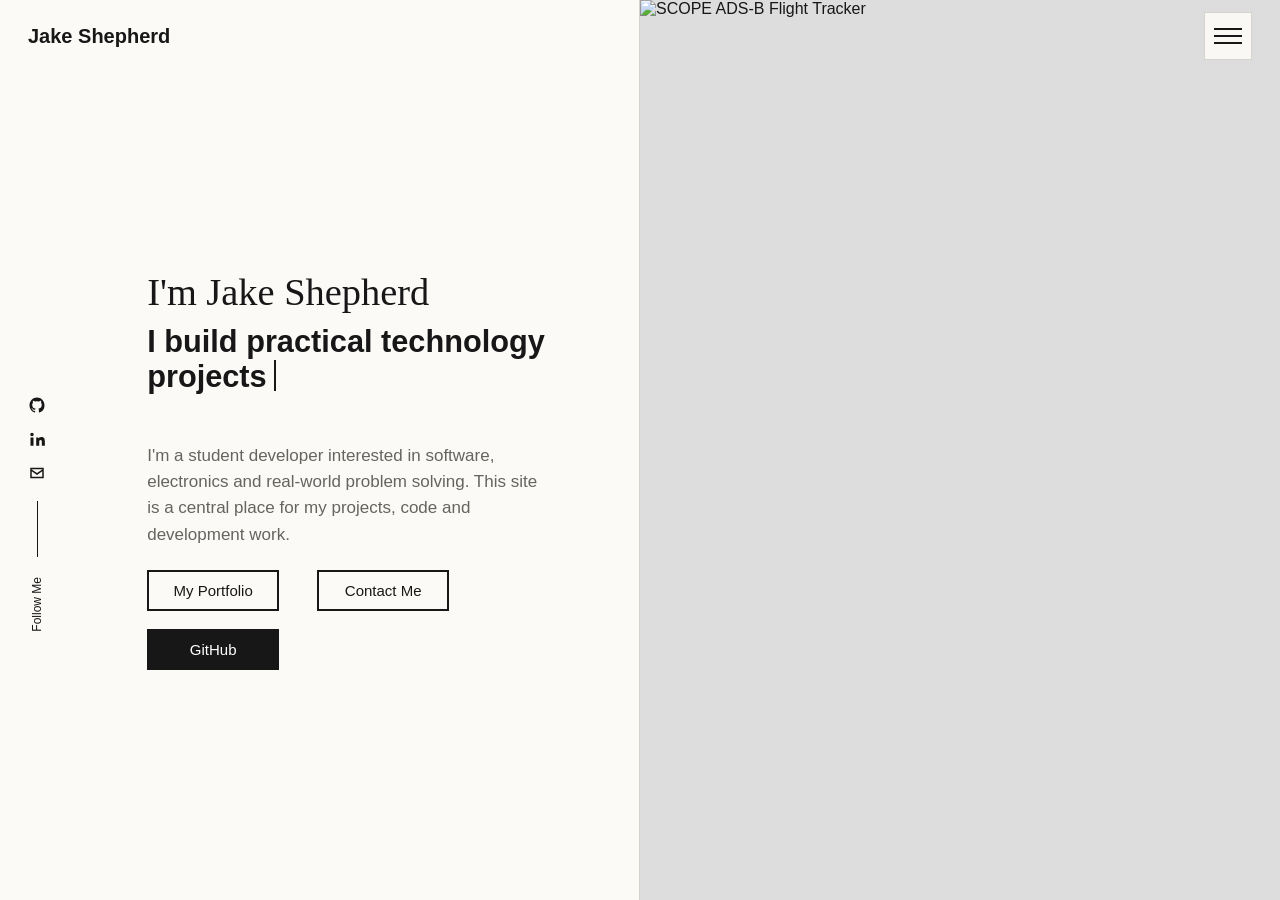
==== index.html @ 20733dd6 "Add files via upload" ====
<!DOCTYPE html>
<html lang="en">
<head>
  <meta charset="UTF-8">
  <meta name="viewport" content="width=device-width, initial-scale=1">
  <title>Jake Shepherd</title>
  <meta name="description" content="Jake Shepherd - student developer and project portfolio.">
  <link rel="stylesheet" href="style.css">
</head>
<body>

<header class="topbar">
  <a class="name" href="index.html">Jake Shepherd</a>

  <button class="menu-button" id="menuButton" aria-label="Open menu">
    <span></span>
    <span></span>
    <span></span>
  </button>
</header>

<nav class="menu" id="menu">
  <a href="index.html">Home</a>
  <a href="portfolio.html">Portfolio</a>
  <a href="https://github.com/YOUR-GITHUB-USERNAME" target="_blank" rel="noopener">GitHub</a>
  <a href="https://www.linkedin.com/in/jakeshepherd27/" target="_blank" rel="noopener">LinkedIn</a>
</nav>

<aside class="socials">
  <a href="https://github.com/YOUR-GITHUB-USERNAME" target="_blank" rel="noopener" aria-label="GitHub">
    <svg viewBox="0 0 24 24" aria-hidden="true">
      <path d="M12 2C6.48 2 2 6.58 2 12.23c0 4.52 2.87 8.35 6.84 9.7.5.1.68-.22.68-.49 0-.24-.01-.88-.01-1.72-2.78.62-3.37-1.37-3.37-1.37-.45-1.18-1.11-1.49-1.11-1.49-.91-.64.07-.63.07-.63 1 .07 1.53 1.06 1.53 1.06.9 1.56 2.35 1.11 2.92.85.09-.67.35-1.11.64-1.37-2.22-.26-4.56-1.14-4.56-5.06 0-1.12.39-2.03 1.03-2.75-.1-.26-.45-1.3.1-2.71 0 0 .84-.28 2.75 1.05A9.3 9.3 0 0 1 12 6.97a9.3 9.3 0 0 1 2.5.35c1.91-1.33 2.75-1.05 2.75-1.05.55 1.41.2 2.45.1 2.71.64.72 1.03 1.63 1.03 2.75 0 3.93-2.34 4.8-4.57 5.05.36.32.68.94.68 1.9 0 1.37-.01 2.47-.01 2.81 0 .27.18.6.69.49A10.28 10.28 0 0 0 22 12.23C22 6.58 17.52 2 12 2Z"/>
    </svg>
  </a>

  <a href="https://www.linkedin.com/in/jakeshepherd27/" target="_blank" rel="noopener" aria-label="LinkedIn">
    <svg viewBox="0 0 24 24" aria-hidden="true">
      <path d="M5.34 3.5A2.34 2.34 0 1 1 5.34 8.18 2.34 2.34 0 0 1 5.34 3.5ZM3.32 9.88h4.04V21H3.32V9.88Zm6.55 0h3.87v1.52h.05c.54-1.02 1.86-2.1 3.83-2.1 4.1 0 4.86 2.7 4.86 6.2V21h-4.03v-4.88c0-1.16-.02-2.66-1.62-2.66-1.62 0-1.87 1.27-1.87 2.58V21h-4.04V9.88Z"/>
    </svg>
  </a>

  <a href="mailto:jake_shepherd@icloud.com" aria-label="Email">
    <svg viewBox="0 0 24 24" aria-hidden="true">
      <path d="M3 5h18v14H3V5Zm9 7.1L19.5 7H4.5L12 12.1Zm0 2.4L5 9.75V17h14V9.75L12 14.5Z"/>
    </svg>
  </a>

  <span class="social-line"></span>
  <span class="follow-text">Follow Me</span>
</aside>

<main class="hero">
  <section class="intro-panel">
    <div class="intro-content">
      <h1>I'm Jake Shepherd</h1>

      <h2>I build practical technology projects<span class="cursor"></span></h2>

      <p>
        I'm a student developer interested in software, electronics and
        real-world problem solving. This site is a central place for my
        projects, code and development work.
      </p>

      <div class="buttons">
        <a class="button outline" href="portfolio.html">My Portfolio</a>
        <a class="button outline" href="mailto:jake_shepherd@icloud.com">Contact Me</a>
        <a class="button filled" href="https://github.com/YOUR-GITHUB-USERNAME" target="_blank" rel="noopener">GitHub</a>
      </div>
    </div>
  </section>

  <a
    class="project-image"
    href="https://scope-adsb.jake-shepherd.workers.dev"
    target="_blank"
    rel="noopener"
    aria-label="Open SCOPE ADS-B Flight Tracker"
  >
    <img src="assets/flight-tracker.jpg" alt="SCOPE ADS-B Flight Tracker">
    <div class="image-overlay">
      <span>SCOPE ADS-B Flight Tracker</span>
      <strong>Open live project</strong>
    </div>
  </a>
</main>

<script src="script.js"></script>
</body>
</html>
---- style.css ----
* {
  box-sizing: border-box;
}

:root {
  --page: #f4f3ef;
  --panel: #fbfaf7;
  --text: #171717;
  --muted: #65645f;
  --line: #d6d3cc;
  --accent: #477d68;
}

html,
body {
  margin: 0;
  min-height: 100%;
  background: var(--page);
  color: var(--text);
  font-family: Arial, Helvetica, sans-serif;
}

body {
  overflow-x: hidden;
}

a {
  color: inherit;
  text-decoration: none;
}

.topbar {
  position: fixed;
  z-index: 30;
  top: 0;
  left: 0;
  width: 100%;
  height: 72px;
  display: flex;
  align-items: center;
  justify-content: space-between;
  padding: 0 28px;
  pointer-events: none;
}

.name {
  font-size: 20px;
  font-weight: 600;
  pointer-events: auto;
}

.menu-button {
  pointer-events: auto;
  width: 48px;
  height: 48px;
  border: 1px solid var(--line);
  background: rgba(251, 250, 247, 0.93);
  display: grid;
  place-content: center;
  gap: 5px;
  cursor: pointer;
}

.menu-button span {
  width: 28px;
  height: 2px;
  background: var(--text);
  transition: 0.25s;
}

.menu-button.open span:nth-child(1) {
  transform: translateY(7px) rotate(45deg);
}

.menu-button.open span:nth-child(2) {
  opacity: 0;
}

.menu-button.open span:nth-child(3) {
  transform: translateY(-7px) rotate(-45deg);
}

.menu {
  position: fixed;
  z-index: 25;
  top: 0;
  right: 0;
  width: min(360px, 100%);
  height: 100vh;
  padding: 120px 44px;
  background: rgba(251, 250, 247, 0.99);
  border-left: 1px solid var(--line);
  transform: translateX(100%);
  transition: transform 0.3s ease;
  display: flex;
  flex-direction: column;
  gap: 24px;
}

.menu.open {
  transform: translateX(0);
}

.menu a {
  font-size: 28px;
  border-bottom: 1px solid var(--line);
  padding-bottom: 14px;
}

.menu a:hover {
  color: var(--accent);
}

.socials {
  position: fixed;
  z-index: 20;
  left: 28px;
  top: 44%;
  display: flex;
  flex-direction: column;
  align-items: center;
  gap: 16px;
}

.socials a {
  width: 18px;
  height: 18px;
}

.socials svg {
  width: 100%;
  height: 100%;
  fill: var(--text);
}

.social-line {
  width: 1px;
  height: 56px;
  background: var(--text);
  margin-top: 3px;
}

.follow-text {
  margin-top: 4px;
  font-size: 12px;
  writing-mode: vertical-rl;
  transform: rotate(180deg);
}

.hero {
  min-height: 100vh;
  display: grid;
  grid-template-columns: 50% 50%;
}

.intro-panel {
  min-height: 100vh;
  background: var(--panel);
  display: flex;
  align-items: center;
  padding: 120px 85px 80px 11.5vw;
  border-right: 1px solid var(--line);
}

.intro-content {
  max-width: 520px;
}

.intro-content h1 {
  margin: 0 0 10px;
  font-family: Georgia, "Times New Roman", serif;
  font-weight: 400;
  font-size: clamp(34px, 3vw, 50px);
}

.intro-content h2 {
  margin: 0;
  font-size: clamp(25px, 2.4vw, 40px);
  font-weight: 600;
  line-height: 1.15;
}

.cursor {
  display: inline-block;
  width: 2px;
  height: 1em;
  margin-left: 7px;
  background: var(--text);
  vertical-align: -0.12em;
  animation: blink 0.9s steps(1) infinite;
}

@keyframes blink {
  50% {
    opacity: 0;
  }
}

.intro-content p {
  margin: 48px 0 0;
  max-width: 470px;
  color: var(--muted);
  font-size: 17px;
  line-height: 1.55;
}

.buttons {
  margin-top: 22px;
  display: flex;
  flex-wrap: wrap;
  gap: 18px 38px;
}

.button {
  min-width: 132px;
  padding: 10px 19px;
  text-align: center;
  font-size: 15px;
  transition: 0.2s ease;
}

.button.outline {
  border: 2px solid var(--text);
}

.button.outline:hover {
  background: var(--text);
  color: white;
}

.button.filled {
  background: var(--text);
  color: white;
  border: 2px solid var(--text);
}

.button.filled:hover {
  background: transparent;
  color: var(--text);
}

.project-image {
  min-height: 100vh;
  position: relative;
  display: block;
  overflow: hidden;
  background: #ddd;
}

.project-image img {
  width: 100%;
  height: 100%;
  object-fit: cover;
  object-position: center;
  transition:
    filter 0.45s ease,
    transform 0.45s ease;
}

.project-image:hover img {
  filter: blur(7px) brightness(0.72);
  transform: scale(1.035);
}

.image-overlay {
  position: absolute;
  inset: 0;
  display: flex;
  flex-direction: column;
  justify-content: center;
  align-items: center;
  gap: 8px;
  background: rgba(20, 20, 20, 0.08);
  opacity: 0;
  transition: opacity 0.35s ease;
  text-align: center;
  padding: 30px;
  color: white;
}

.project-image:hover .image-overlay,
.card-image:hover .image-overlay {
  opacity: 1;
}

.image-overlay span {
  font-size: 28px;
  font-weight: 600;
}

.image-overlay strong {
  font-size: 15px;
  border: 1px solid white;
  padding: 9px 14px;
  font-weight: 400;
}

/* Portfolio */

.portfolio-body {
  min-height: 100vh;
}

.portfolio-page {
  width: min(1180px, calc(100% - 80px));
  margin: 0 auto;
  padding: 130px 0 70px;
}

.portfolio-heading {
  padding-bottom: 45px;
  border-bottom: 1px solid var(--line);
}

.portfolio-heading > p {
  margin: 0 0 10px;
  color: #8a8881;
  font-size: 12px;
  letter-spacing: 0.18em;
}

.portfolio-heading h1 {
  margin: 0 0 14px;
  font-family: Georgia, "Times New Roman", serif;
  font-size: clamp(48px, 7vw, 82px);
  font-weight: 400;
}

.portfolio-heading span {
  color: var(--muted);
  font-size: 17px;
}

.project-grid {
  display: grid;
  grid-template-columns: repeat(2, minmax(0, 1fr));
  gap: 28px;
  padding-top: 38px;
}

.project-card {
  border: 1px solid var(--line);
  background: var(--panel);
  min-height: 430px;
}

.card-image {
  position: relative;
  display: block;
  height: 280px;
  overflow: hidden;
}

.card-image img {
  width: 100%;
  height: 100%;
  object-fit: cover;
  transition:
    filter 0.4s ease,
    transform 0.4s ease;
}

.card-image:hover img {
  filter: blur(6px) brightness(0.62);
  transform: scale(1.035);
}

.card-content {
  padding: 24px;
}

.number {
  margin: 0 0 10px;
  color: #8c8a83;
  font-size: 12px;
}

.card-content h2 {
  margin: 0 0 12px;
  font-size: 25px;
}

.card-content > p:not(.number) {
  margin: 0;
  color: var(--muted);
  line-height: 1.55;
}

.card-links {
  margin-top: 24px;
  display: flex;
  gap: 22px;
}

.card-links a {
  border-bottom: 1px solid #aaa79f;
  padding-bottom: 3px;
}

.card-links a:hover {
  border-color: var(--text);
}

.private-project {
  display: inline-block;
  margin-top: 24px;
  color: #77746d;
  font-size: 13px;
  border: 1px solid var(--line);
  padding: 8px 10px;
}

.text-card {
  display: flex;
  flex-direction: column;
}

.joggler-art,
.coming-art {
  height: 280px;
  position: relative;
  overflow: hidden;
  background:
    linear-gradient(135deg, #e8e7e2, #cbc9c0);
}

.joggler-art {
  display: grid;
  place-items: center;
}

.joggler-screen {
  width: 230px;
  height: 150px;
  padding: 14px;
  border: 8px solid #262626;
  border-radius: 10px;
  background: #eff4f1;
  box-shadow: 0 12px 26px rgba(0,0,0,0.18);
}

.joggler-top {
  height: 8px;
  width: 74px;
  margin-bottom: 12px;
  background: #657a70;
  border-radius: 4px;
}

.joggler-widget {
  height: 40px;
  flex: 1;
  background: white;
  border: 1px solid #d8ded9;
  border-radius: 6px;
}

.joggler-widget.wide {
  height: 35px;
  margin-bottom: 8px;
}

.joggler-row {
  display: flex;
  gap: 8px;
}

.joggler-nav {
  height: 5px;
  width: 75px;
  margin: 11px auto 0;
  background: #aeb7b1;
  border-radius: 10px;
}

.coming-art {
  display: grid;
  place-content: center;
}

.coming-art span {
  font-family: Georgia, "Times New Roman", serif;
  font-size: 105px;
  color: #aaa79f;
}

@media (max-width: 900px) {
  .hero {
    grid-template-columns: 1fr;
  }

  .intro-panel {
    min-height: 78vh;
    padding: 120px 48px 70px 80px;
    border-right: 0;
    border-bottom: 1px solid var(--line);
  }

  .project-image {
    min-height: 65vh;
  }

  .socials {
    left: 20px;
  }

  .project-grid {
    grid-template-columns: 1fr;
  }
}

@media (max-width: 620px) {
  .topbar {
    padding: 0 18px;
  }

  .name {
    font-size: 18px;
  }

  .socials {
    display: none;
  }

  .intro-panel {
    padding: 110px 24px 60px;
  }

  .intro-content p {
    margin-top: 34px;
  }

  .buttons {
    gap: 12px;
  }

  .button {
    width: 100%;
  }

  .project-image {
    min-height: 52vh;
  }

  .project-image .image-overlay {
    opacity: 1;
    justify-content: flex-end;
    background: linear-gradient(transparent, rgba(0,0,0,0.62));
    padding-bottom: 38px;
  }

  .project-image img {
    filter: brightness(0.82);
  }

  .portfolio-page {
    width: min(100% - 30px, 1180px);
    padding-top: 110px;
  }

  .portfolio-heading h1 {
    font-size: 54px;
  }
}
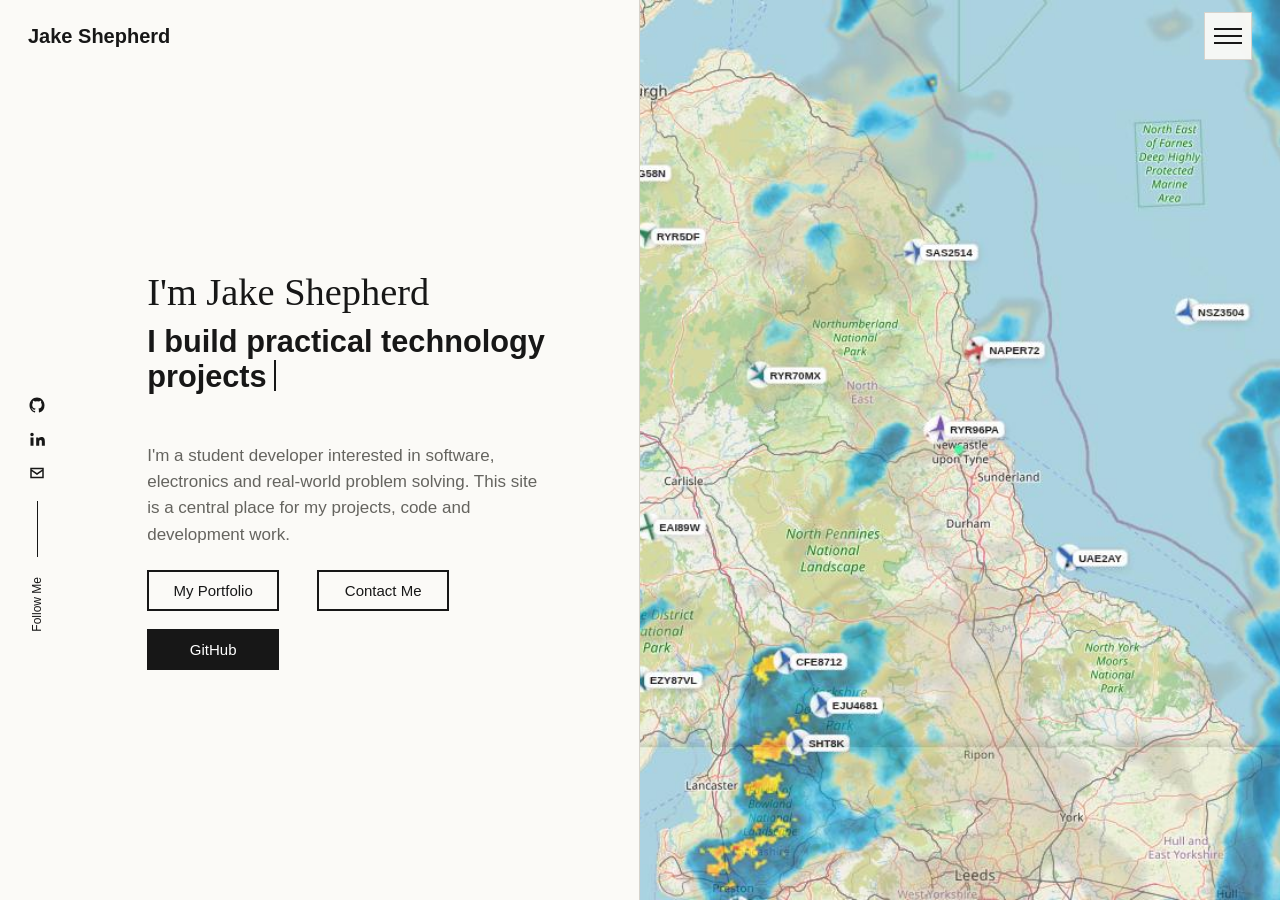
==== commit e092ca53: "Update image source for flight tracker" ====
--- a/index.html
+++ b/index.html
@@ -22,12 +22,12 @@
 <nav class="menu" id="menu">
   <a href="index.html">Home</a>
   <a href="portfolio.html">Portfolio</a>
-  <a href="https://github.com/YOUR-GITHUB-USERNAME" target="_blank" rel="noopener">GitHub</a>
+  <a href="https://github.com/jakeshepherd27" target="_blank" rel="noopener">GitHub</a>
   <a href="https://www.linkedin.com/in/jakeshepherd27/" target="_blank" rel="noopener">LinkedIn</a>
 </nav>
 
 <aside class="socials">
-  <a href="https://github.com/YOUR-GITHUB-USERNAME" target="_blank" rel="noopener" aria-label="GitHub">
+  <a href="https://github.com/jakeshepherd27" target="_blank" rel="noopener" aria-label="GitHub">
     <svg viewBox="0 0 24 24" aria-hidden="true">
       <path d="M12 2C6.48 2 2 6.58 2 12.23c0 4.52 2.87 8.35 6.84 9.7.5.1.68-.22.68-.49 0-.24-.01-.88-.01-1.72-2.78.62-3.37-1.37-3.37-1.37-.45-1.18-1.11-1.49-1.11-1.49-.91-.64.07-.63.07-.63 1 .07 1.53 1.06 1.53 1.06.9 1.56 2.35 1.11 2.92.85.09-.67.35-1.11.64-1.37-2.22-.26-4.56-1.14-4.56-5.06 0-1.12.39-2.03 1.03-2.75-.1-.26-.45-1.3.1-2.71 0 0 .84-.28 2.75 1.05A9.3 9.3 0 0 1 12 6.97a9.3 9.3 0 0 1 2.5.35c1.91-1.33 2.75-1.05 2.75-1.05.55 1.41.2 2.45.1 2.71.64.72 1.03 1.63 1.03 2.75 0 3.93-2.34 4.8-4.57 5.05.36.32.68.94.68 1.9 0 1.37-.01 2.47-.01 2.81 0 .27.18.6.69.49A10.28 10.28 0 0 0 22 12.23C22 6.58 17.52 2 12 2Z"/>
     </svg>
@@ -39,7 +39,7 @@
     </svg>
   </a>
 
-  <a href="mailto:jake_shepherd@icloud.com" aria-label="Email">
+  <a href="mailto:contactmethroughlinkedin" aria-label="Email">
     <svg viewBox="0 0 24 24" aria-hidden="true">
       <path d="M3 5h18v14H3V5Zm9 7.1L19.5 7H4.5L12 12.1Zm0 2.4L5 9.75V17h14V9.75L12 14.5Z"/>
     </svg>
@@ -65,7 +65,7 @@
       <div class="buttons">
         <a class="button outline" href="portfolio.html">My Portfolio</a>
         <a class="button outline" href="mailto:jake_shepherd@icloud.com">Contact Me</a>
-        <a class="button filled" href="https://github.com/YOUR-GITHUB-USERNAME" target="_blank" rel="noopener">GitHub</a>
+        <a class="button filled" href="https://github.com/jakeshepherd27" target="_blank" rel="noopener">GitHub</a>
       </div>
     </div>
   </section>
@@ -77,7 +77,7 @@
     rel="noopener"
     aria-label="Open SCOPE ADS-B Flight Tracker"
   >
-    <img src="assets/flight-tracker.jpg" alt="SCOPE ADS-B Flight Tracker">
+    <img src="flight-tracker.jpg" alt="SCOPE ADS-B Flight Tracker">
     <div class="image-overlay">
       <span>SCOPE ADS-B Flight Tracker</span>
       <strong>Open live project</strong>
